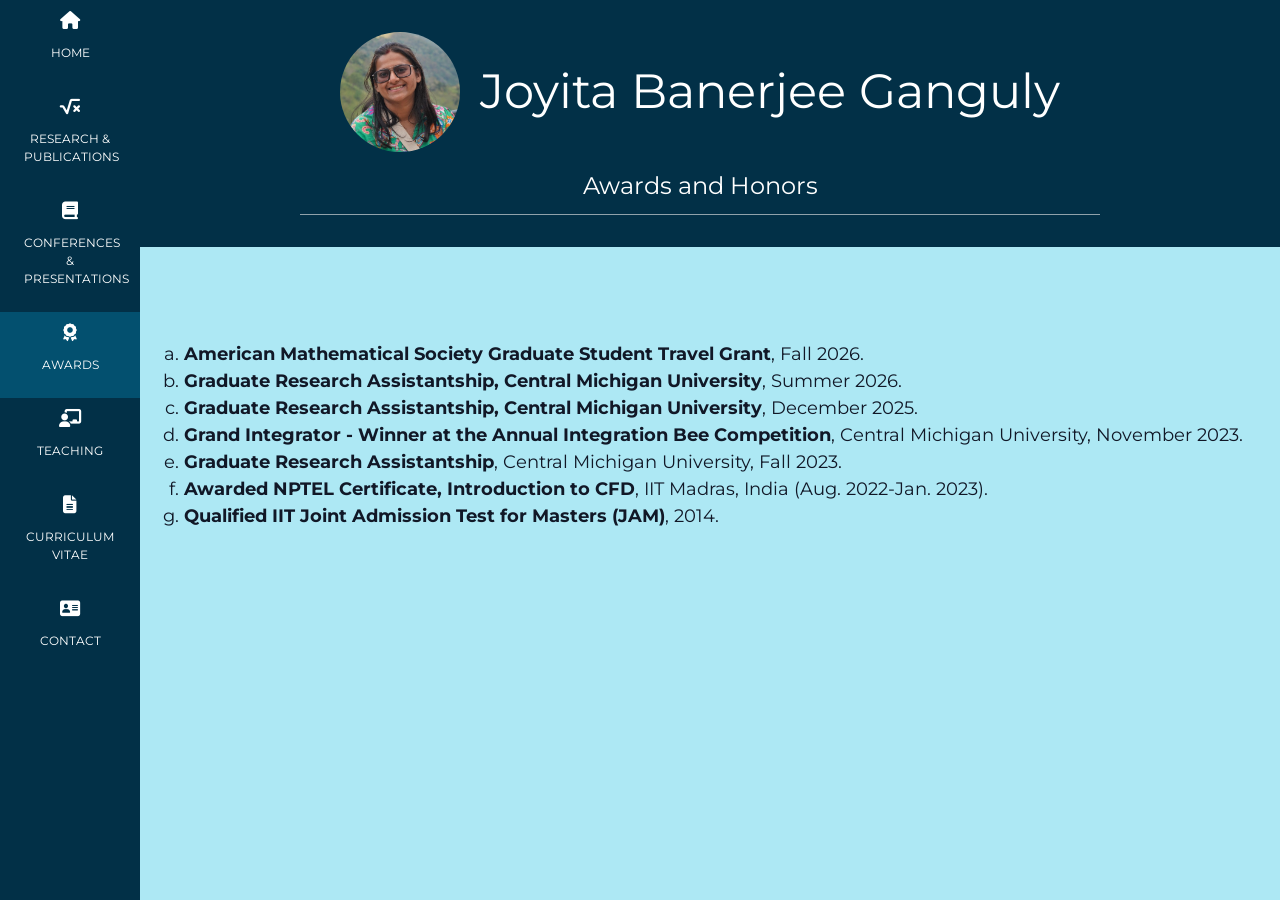
==== awards.html @ 1b39070e "Add files via upload" ====
<!DOCTYPE html>
<html>
<head>
<title>Joyita Banerjee Ganguly</title>
<meta charset="UTF-8">
<meta name="viewport" content="width=device-width, initial-scale=1">
<link rel="stylesheet" href="https://www.w3schools.com/w3css/4/w3.css">
<link rel="stylesheet" href="https://fonts.googleapis.com/css?family=Montserrat">
<link rel="stylesheet" href="https://cdnjs.cloudflare.com/ajax/libs/font-awesome/6.5.1/css/all.min.css">
<link rel="stylesheet" href="css/site-theme.css">
<style>
body, h1,h2,h3,h4,h5,h6 {font-family: "Montserrat", sans-serif}
.w3-sidebar {width: 140px;background: #222}
#main {margin-left: 120px}
@media only screen and (max-width: 600px) {#main {margin-left: 0}}
</style>
</head>
<body class="w3-black">
<nav class="w3-sidebar w3-bar-block w3-small w3-hide-small w3-center">
  <a href="index.html" class="w3-bar-item w3-button w3-padding-large w3-hover-black w3-center"><i class="fa fa-home w3-large"></i><p>HOME</p></a>
  <a href="research.html" class="w3-bar-item w3-button w3-padding-large w3-hover-black w3-center"><i class="fa-solid fa-square-root-variable w3-large"></i><p>RESEARCH &amp; PUBLICATIONS</p></a>
  <a href="conference.html" class="w3-bar-item w3-button w3-padding-large w3-hover-black w3-center"><i class="fa-solid fa-book w3-large"></i><p>CONFERENCES &amp; PRESENTATIONS</p></a>
  <a href="awards.html" class="w3-bar-item w3-button w3-padding-large w3-black w3-center"><i class="fa-solid fa-award w3-large"></i><p>AWARDS</p></a>
  <a href="teaching.html" class="w3-bar-item w3-button w3-padding-large w3-hover-black"><i class="fas fa-chalkboard-teacher w3-large"></i><p>TEACHING</p></a>
  <a href="cv.html" class="w3-bar-item w3-button w3-padding-large w3-hover-black"><i class="fa-solid fa-file-alt w3-large"></i><p>CURRICULUM<br>VITAE</p></a>
  <a href="contact.html" class="w3-bar-item w3-button w3-padding-large w3-hover-black"><i class="fa fa-address-card w3-large"></i><p>CONTACT</p></a>
</nav>
<div class="w3-top w3-hide-large w3-hide-medium">
  <div class="w3-bar w3-black w3-center">
    <a href="index.html" class="w3-bar-item w3-button w3-block">HOME</a>
    <a href="research.html" class="w3-bar-item w3-button w3-block">RESEARCH &amp; PUBLICATIONS</a>
    <a href="conference.html" class="w3-bar-item w3-button w3-block">CONFERENCES &amp; PRESENTATIONS</a>
    <a href="awards.html" class="w3-bar-item w3-button w3-block">AWARDS</a>
    <a href="teaching.html" class="w3-bar-item w3-button w3-block">TEACHING</a>
    <a href="cv.html" class="w3-bar-item w3-button w3-block">CURRICULUM VITAE</a>
    <a href="contact.html" class="w3-bar-item w3-button w3-block">CONTACT</a>
  </div>
</div>
<div id="main">
  <header class="w3-container w3-padding-32 w3-black" id="home">
    <div class="w3-center site-profile-header">
      <img src="Pictures/JoyitaBanerjeeGanguly.JPG" alt="Joyita Banerjee Ganguly" style="width:120px; height:120px; border-radius:50%; object-fit:cover;">
      <h1 class="w3-xxxlarge w3-text-white" style="margin:0;">Joyita Banerjee Ganguly</h1>
    </div>
    <h3 class="w3-text-white w3-margin-top w3-center">Awards and Honors</h3>
    <hr style="width:800px; margin: auto;" class="w3-opacity">
  </header>
  <div class="w3-row w3-padding-64" id="awards">
    <div class="w3-col l12 m12 w3-padding-large w3-text-white">
      <!-- <h1 class="w3-center"><i class="fa-solid fa-award"></i> <b>Awards and Honors</b></h1> -->
      <ul style="list-style-type: lower-alpha; font-size: 18px;">
        <li><strong>American Mathematical Society Graduate Student Travel Grant</strong>, Fall 2026.</li>
        <li><strong>Graduate Research Assistantship, Central Michigan University</strong>, Summer 2026.</li>
        <li><strong>Graduate Research Assistantship, Central Michigan University</strong>, December 2025.</li>
        <li><strong>Grand Integrator - Winner at the Annual Integration Bee Competition</strong>, Central Michigan University, November 2023.</li>
        <li><strong>Graduate Research Assistantship</strong>, Central Michigan University, Fall 2023.</li>
        <li><strong>Awarded NPTEL Certificate, Introduction to CFD</strong>, IIT Madras, India (Aug. 2022-Jan. 2023).</li>
        <li><strong>Qualified IIT Joint Admission Test for Masters (JAM)</strong>, 2014.</li>
      </ul>
    </div>
  </div>
</div>
</body>
</html>
---- css/site-theme.css ----
:root {
  --site-sky: #ade8f4;
  --site-ink: #111827;
  --site-deep: #023047;
  --site-blue: #0563c1;
  --site-surface: #e8f8fb;
}

html,
body {
  background: var(--site-sky) !important;
  color: var(--site-ink) !important;
}

body,
body.w3-black,
body.w3-light-grey {
  background: var(--site-sky) !important;
  color: var(--site-ink) !important;
}

.w3-sidebar,
.w3-bar.w3-black,
.w3-black,
header.w3-black {
  background: var(--site-deep) !important;
  color: #fff !important;
}

.w3-sidebar .w3-button,
.w3-bar .w3-button {
  color: #fff !important;
}

.w3-sidebar .w3-button:hover,
.w3-sidebar .w3-button.w3-black,
.w3-bar .w3-button:hover {
  background: #03506f !important;
}

.w3-text-white,
.w3-text-grey,
.w3-text-light-grey {
  color: var(--site-ink) !important;
}

header .w3-text-white,
.w3-sidebar .w3-text-white,
.w3-bar .w3-text-white {
  color: #fff !important;
}

a,
a.w3-text-white,
a.w3-hover-text-green,
.w3-text-teal,
.w3-hover-text-green {
  color: var(--site-blue) !important;
}

.w3-sidebar a,
.w3-bar a {
  color: #fff !important;
}

.w3-button.w3-white,
.w3-button.w3-blue,
.w3-button.w3-teal {
  background: var(--site-deep) !important;
  color: #fff !important;
}

.w3-table-all {
  background: var(--site-surface) !important;
  color: var(--site-ink) !important;
}

.w3-white,
.w3-card,
.w3-card-4 {
  background: var(--site-surface) !important;
  color: var(--site-ink) !important;
}

.w3-table-all thead,
.w3-table-all .w3-black,
.w3-table-all .w3-blue {
  background: var(--site-deep) !important;
  color: #fff !important;
}

.w3-content,
.w3-container,
.w3-row {
  color: var(--site-ink);
}

.site-profile-header {
  display: flex !important;
  align-items: center !important;
  justify-content: center !important;
  gap: 20px !important;
  width: 100%;
  min-height: 120px;
  box-sizing: border-box;
}

.site-profile-header img {
  flex: 0 0 120px;
  width: 120px !important;
  height: 120px !important;
  margin: 0 !important;
}

.site-profile-header h1 {
  flex: 0 1 auto;
  margin: 0 !important;
  line-height: 1.2;
}
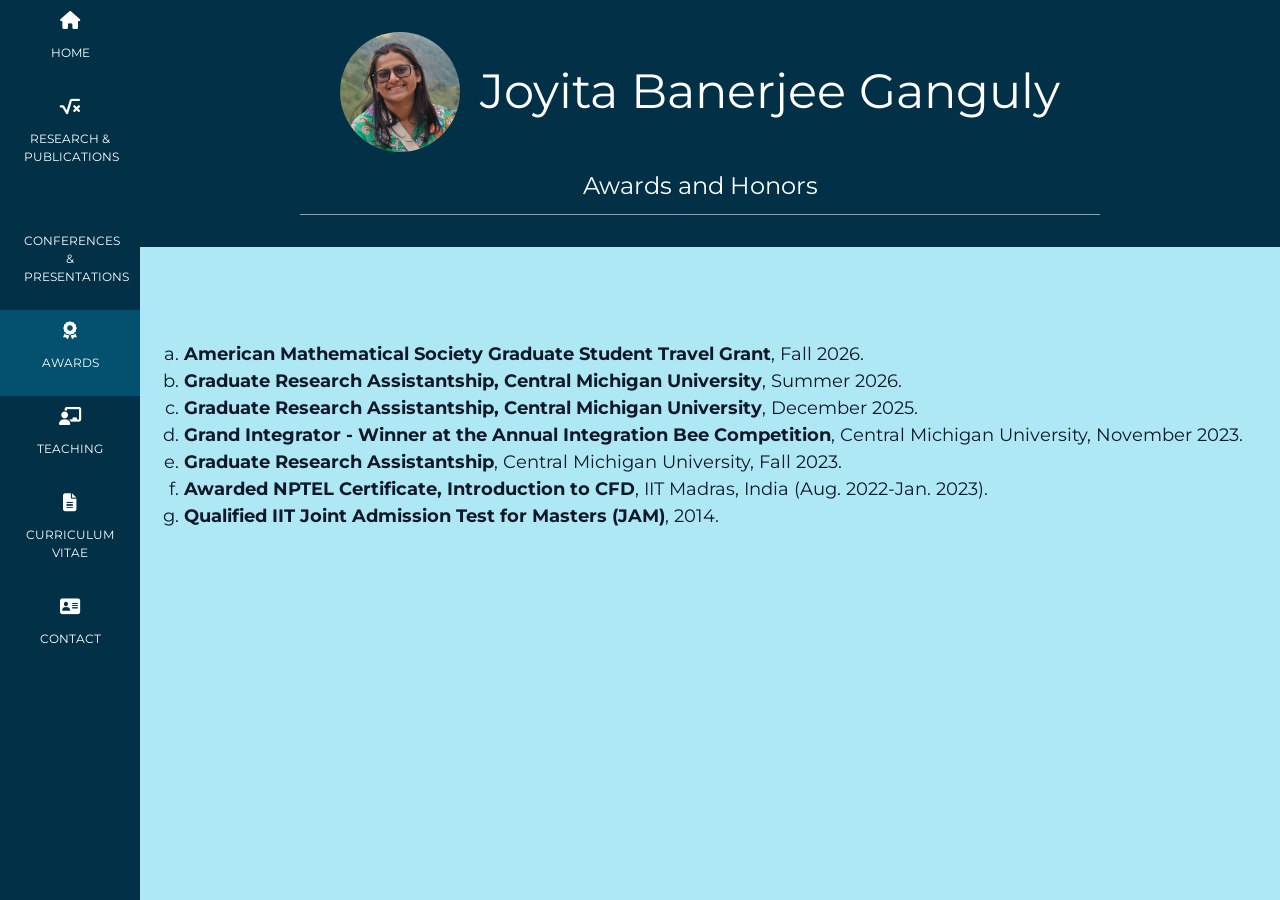
==== commit cd6efd7f: "Update awards.html" ====
--- a/awards.html
+++ b/awards.html
@@ -19,7 +19,7 @@
 <nav class="w3-sidebar w3-bar-block w3-small w3-hide-small w3-center">
   <a href="index.html" class="w3-bar-item w3-button w3-padding-large w3-hover-black w3-center"><i class="fa fa-home w3-large"></i><p>HOME</p></a>
   <a href="research.html" class="w3-bar-item w3-button w3-padding-large w3-hover-black w3-center"><i class="fa-solid fa-square-root-variable w3-large"></i><p>RESEARCH &amp; PUBLICATIONS</p></a>
-  <a href="conference.html" class="w3-bar-item w3-button w3-padding-large w3-hover-black w3-center"><i class="fa-solid fa-book w3-large"></i><p>CONFERENCES &amp; PRESENTATIONS</p></a>
+  <a href="conference.html" class="w3-bar-item w3-button w3-padding-large w3-hover-black w3-center"><i class="fa-solid fa-presentation-screen w3-large"></i><p>CONFERENCES &amp; PRESENTATIONS</p></a>
   <a href="awards.html" class="w3-bar-item w3-button w3-padding-large w3-black w3-center"><i class="fa-solid fa-award w3-large"></i><p>AWARDS</p></a>
   <a href="teaching.html" class="w3-bar-item w3-button w3-padding-large w3-hover-black"><i class="fas fa-chalkboard-teacher w3-large"></i><p>TEACHING</p></a>
   <a href="cv.html" class="w3-bar-item w3-button w3-padding-large w3-hover-black"><i class="fa-solid fa-file-alt w3-large"></i><p>CURRICULUM<br>VITAE</p></a>
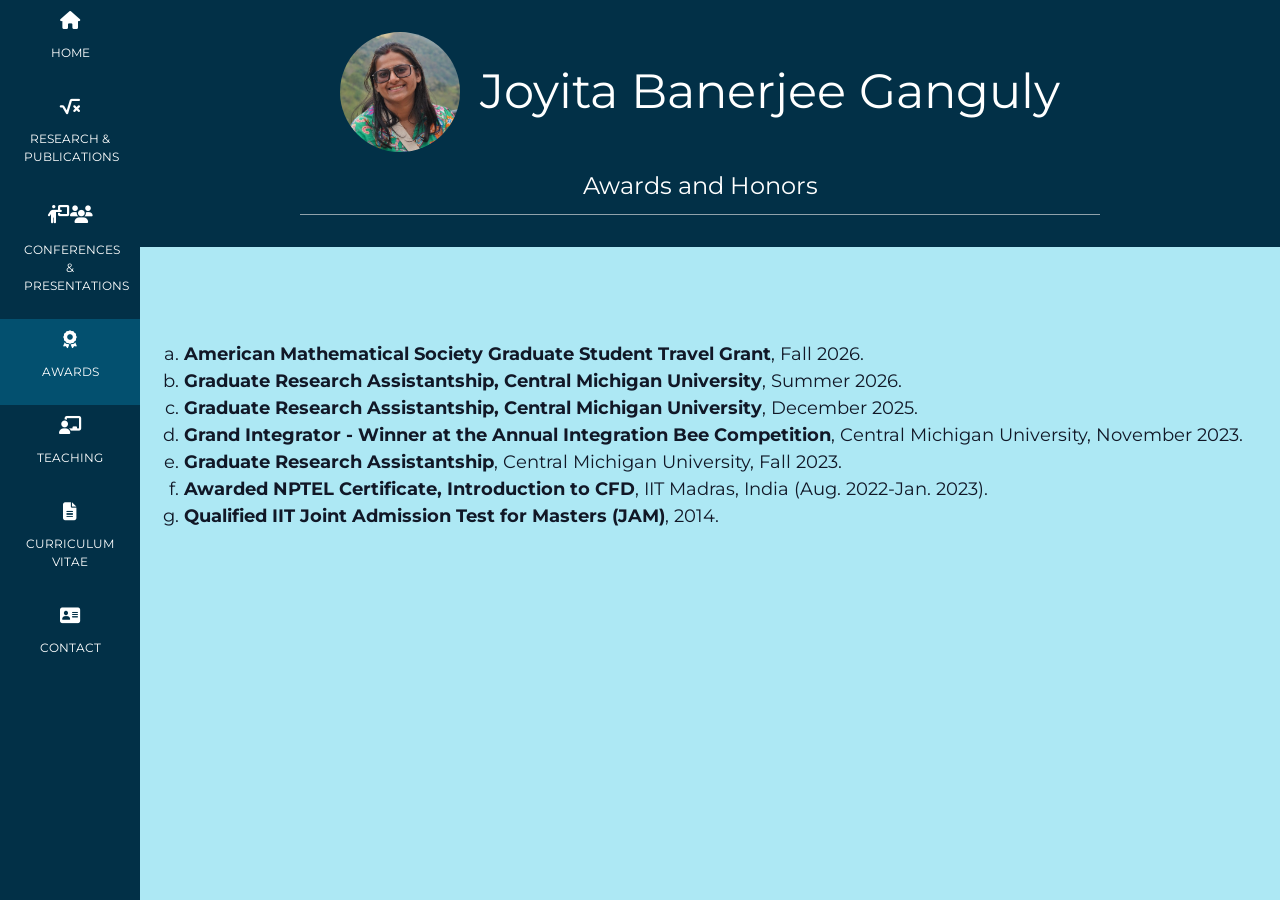
==== commit 8cbf4c9f: "Add files via upload" ====
--- a/awards.html
+++ b/awards.html
@@ -19,7 +19,7 @@
 <nav class="w3-sidebar w3-bar-block w3-small w3-hide-small w3-center">
   <a href="index.html" class="w3-bar-item w3-button w3-padding-large w3-hover-black w3-center"><i class="fa fa-home w3-large"></i><p>HOME</p></a>
   <a href="research.html" class="w3-bar-item w3-button w3-padding-large w3-hover-black w3-center"><i class="fa-solid fa-square-root-variable w3-large"></i><p>RESEARCH &amp; PUBLICATIONS</p></a>
-  <a href="conference.html" class="w3-bar-item w3-button w3-padding-large w3-hover-black w3-center"><i class="fa-solid fa-presentation-screen w3-large"></i><p>CONFERENCES &amp; PRESENTATIONS</p></a>
+  <a href="conference.html" class="w3-bar-item w3-button w3-padding-large w3-hover-black w3-center"><span class="conference-nav-pair w3-large" aria-hidden="true"><i class="fa-solid fa-person-chalkboard"></i><i class="fa-solid fa-users"></i></span><p>CONFERENCES &amp; PRESENTATIONS</p></a>
   <a href="awards.html" class="w3-bar-item w3-button w3-padding-large w3-black w3-center"><i class="fa-solid fa-award w3-large"></i><p>AWARDS</p></a>
   <a href="teaching.html" class="w3-bar-item w3-button w3-padding-large w3-hover-black"><i class="fas fa-chalkboard-teacher w3-large"></i><p>TEACHING</p></a>
   <a href="cv.html" class="w3-bar-item w3-button w3-padding-large w3-hover-black"><i class="fa-solid fa-file-alt w3-large"></i><p>CURRICULUM<br>VITAE</p></a>
